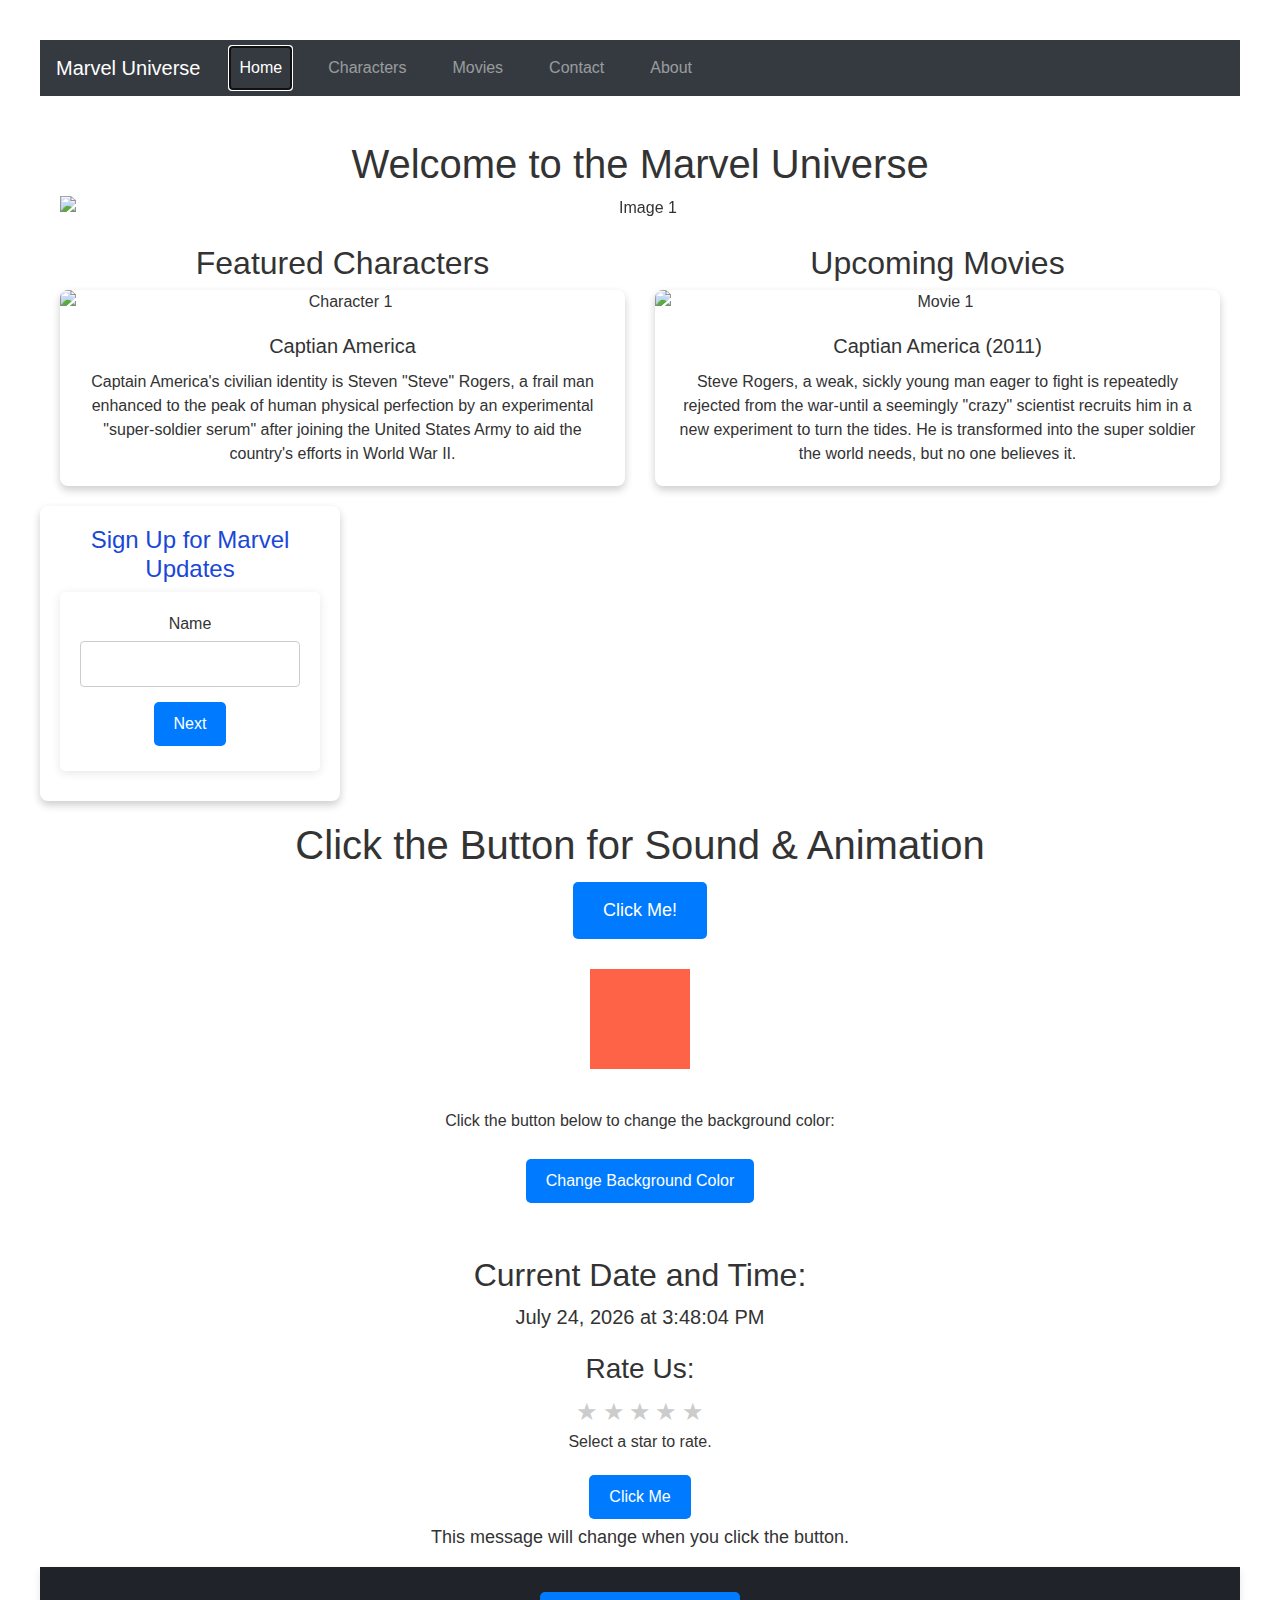
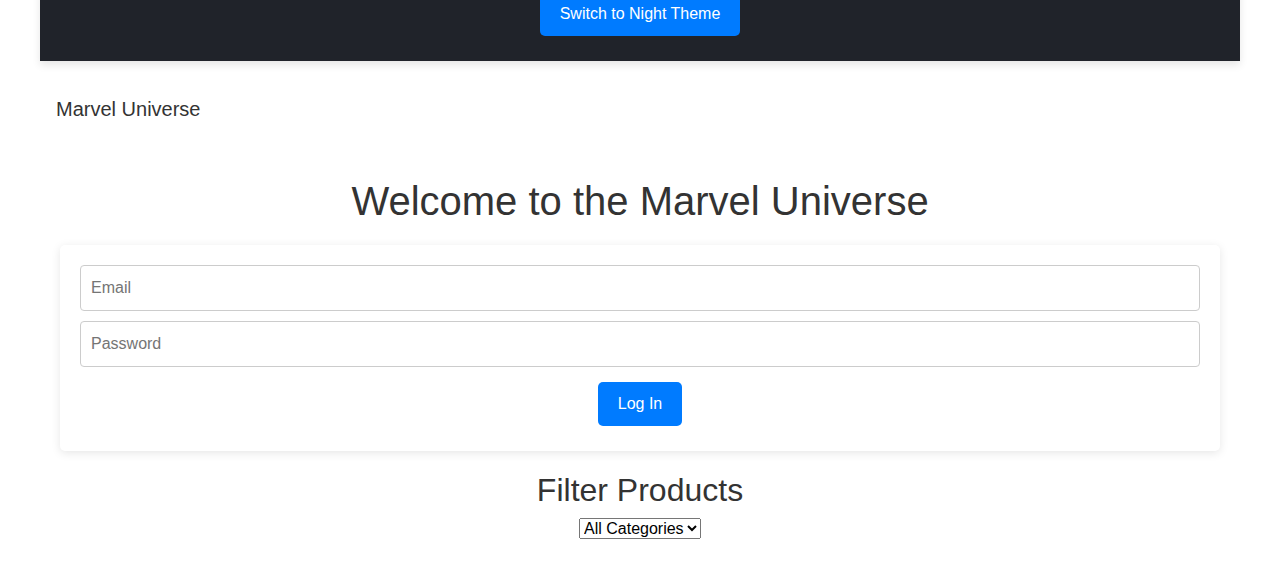
==== index.html @ 292be1e4 "Add files via upload" ====
<!DOCTYPE html>
<html lang="en">
<head>
    <meta charset="UTF-8">
    <meta name="viewport" content="width=device-width, initial-scale=1.0">
    <title>Marvel Universe</title>
    <link rel="stylesheet" href="https://stackpath.bootstrapcdn.com/bootstrap/4.5.2/css/bootstrap.min.css">
    <link rel="stylesheet" href="styles.css">
</head>
<body>
    <nav class="navbar navbar-expand-lg navbar-dark bg-dark">
        <a class="navbar-brand" href="#">Marvel Universe</a>
        <button class="navbar-toggler" type="button" data-toggle="collapse" data-target="#navbarNav" aria-controls="navbarNav" aria-expanded="false" aria-label="Toggle navigation">
            <span class="navbar-toggler-icon"></span>
        </button>
        <div class="collapse navbar-collapse" id="navbarNav">
            <ul class="navbar-nav">
                <li class="nav-item"><a class="nav-link" href="index.html">Home</a></li>
                <li class="nav-item"><a class="nav-link" href="characters.html">Characters</a></li>
                <li class="nav-item"><a class="nav-link" href="movies.html">Movies</a></li>
                <li class="nav-item"><a class="nav-link" href="contact.html">Contact</a></li>
                <li class="nav-item"><a class="nav-link" href="about.html">About</a></li>
            </ul>
        </div>
    </nav>
      
    <div class="container mt-4">
        <h1 class="text-center">Welcome to the Marvel Universe</h1>
        
        <div id="carouselExampleIndicators" class="carousel slide" data-ride="carousel">
            <div class="carousel-inner">
                <div class="carousel-item active">
                    <img src="/Users/macbook/Downloads/mar2.jpg.webp" class="d-block w-100" alt="Image 1">
                </div>
                <div class="carousel-item">
                    <img src="/Users/macbook/Downloads/marvel2.jpeg" class="d-block w-100" alt="Image 2">
                </div>
                <div class="carousel-item">
                    <img src="/Users/macbook/Downloads/marvel3.jpeg" class="d-block w-100" alt="Image 3">
                </div>
            </div>
            <a class="carousel-control-prev" href="#carouselExampleIndicators" role="button" data-slide="prev">
                <span class="carousel-control-prev-icon" aria-hidden="true"></span>
                <span class="sr-only">Previous</span>
            </a>
            <a class="carousel-control-next" href="#carouselExampleIndicators" role="button" data-slide="next">
                <span class="carousel-control-next-icon" aria-hidden="true"></span>
                <span class="sr-only">Next</span>
            </a>
        </div>




        <div class="row mt-4">
            <div class="col-lg-6">
                <h2>Featured Characters</h2>
                <div class="card">
                    <img src="/Users/macbook/Downloads/cap amer.jpeg" class="card-img-top" alt="Character 1">
                    <div class="card-body">
                        <h5 class="card-title">Captian America</h5>
                        <p class="card-text">Captain America's civilian identity is Steven "Steve" Rogers, a frail man enhanced to the peak of human physical perfection by an experimental "super-soldier serum" after joining the United States Army to aid the country's efforts in World War II.</p>
                    </div>
                </div>
            </div>
            <div class="col-lg-6">
                <h2>Upcoming Movies</h2>
                <div class="card">
                    <img src="/Users/macbook/Downloads/cap m.jpeg" class="card-img-top" alt="Movie 1">
                    <div class="card-body">
                        <h5 class="card-title"> Captian America (2011)</h5>
                        <p class="card-text">Steve Rogers, a weak, sickly young man eager to fight is repeatedly rejected from the war-until a seemingly "crazy" scientist recruits him in a new experiment to turn the tides. He is transformed into the super soldier the world needs, but no one believes it.</p>
                    </div>
                </div>
            </div>
        </div>
    </div>



    
    <div class="form-container">
        <h4>Sign Up for Marvel Updates</h4>
        <form id="multiStepForm">
            <!-- Step 1 -->
            <div class="form-step active-step">
                <label for="name">Name</label>
                <input type="text" id="name" required>
                <button type="button" onclick="nextStep()">Next</button>
            </div>
            <!-- Step 2 -->
            <div class="form-step">
                <label for="email">Email</label>
                <input type="email" id="email" required>
                <button type="button" onclick="previousStep()">Back</button>
                <button type="button" onclick="nextStep()">Next</button>
            </div>
            <!-- Step 3 -->
            <div class="form-step">
                <label for="favoriteCharacter">Favorite Marvel Character</label>
                <input type="text" id="favoriteCharacter" required>
                <button type="button" onclick="previousStep()">Back</button>
                <button type="button" onclick="submitForm()">Submit</button>
            </div>
        </form>
        <div id="responseMessage" class="message"></div>
    </div>
    


    <div class="container">
        <h1>Click the Button for Sound & Animation</h1>
        
        <!-- Button to trigger sound and animation -->
        <button id="triggerButton">Click Me!</button>

        <!-- Element to animate (e.g., a div that will bounce) -->
        <div id="animatedElement" class="animated-box"></div>
    </div>

    <!-- Sound file -->
    <audio id="notificationSound" src="/Users/macbook/Downloads/level-up-191997.mp3" preload="auto"></audio>


    
    <div class="container">
        <p>Click the button below to change the background color:</p>
        <button id="changeColorBtn" class="btn btn-primary">Change Background Color</button>
        
        <h2 class="mt-5">Current Date and Time:</h2>
        <div id="currentDateTime" class="lead"></div>
    </div>


    <div class="rating-system">
        <h3>Rate Us:</h3>
        <span class="star" data-value="1">&#9733;</span>
        <span class="star" data-value="2">&#9733;</span>
        <span class="star" data-value="3">&#9733;</span>
        <span class="star" data-value="4">&#9733;</span>
        <span class="star" data-value="5">&#9733;</span>
    </div>
    <p id="ratingMessage">Select a star to rate.</p>

    <!-- Button to Update Message -->
    <button id="updateMessageBtn">Click Me</button>
    <p id="dynamicMessage">This message will change when you click the button.</p>


    <header>
        <button id="themeToggleBtn">Switch to Night Theme</button>
    </header>

   
    <nav class="navbar">
        <span class="navbar-brand">Marvel Universe</span>
        <div id="userProfile" class="user-profile"></div>
    </nav>

    <div class="container">
        <h1>Welcome to the Marvel Universe</h1>

        <!-- Login Form -->
        <div class="auth-container" id="authContainer">
            <form id="loginForm">
                <input type="email" id="email" placeholder="Email" required>
                <input type="password" id="password" placeholder="Password" required>
                <button type="submit">Log In</button>
            </form>
            <button id="logoutBtn" style="display:none;">Log Out</button>
        </div>
        

        


        <!-- Product Filter -->
        <div class="filter-container">
            <h2>Filter Products</h2>
            <select id="categoryFilter">
                <option value="all">All Categories</option>
                <option value="movies">Movies</option>
                <option value="characters">Characters</option>
            </select>
            <div id="productContainer"></div>
        </div>
    </div>

    

   
    <script src="script.js" defer ></script>
    <script src="https://code.jquery.com/jquery-3.5.1.slim.min.js"></script>
<script src="https://cdn.jsdelivr.net/npm/@popperjs/core@2.9.3/dist/umd/popper.min.js"></script>
<script src="https://stackpath.bootstrapcdn.com/bootstrap/4.5.2/js/bootstrap.min.js"></script>
</body>
</html>
---- styles.css ----
body {
    font-family: Arial, sans-serif;
    background-color: #dce1e8;
    color: #333;
    margin: 40px;
    padding: 0;
    text-align: center;
    transition: background-color 0.5s;
    justify-content: center;
    align-items: center;
    height: 100vh;
}

.navbar {
    margin-bottom: 20px;
    
}

.container {
    max-width: 1200px;
    margin: auto;
    padding: 20px;
    text-align: center;
    
   
}


.card {
    border: none;
    border-radius: 8px;
    box-shadow: 0 4px 8px rgba(0, 0, 0, 0.2);
    transition: transform 0.2s;
}

.card:hover {
    transform: scale(1.05);
}

.card-img-top {
    border-top-left-radius: 8px;
    border-top-right-radius: 8px;
}

.btn {
    margin-top: 10px;
    padding: 10px 20px;
    font-size: 16px;
    cursor: pointer;
    background-color: #007bff; /* Bootstrap Blue */
    color: white;
    border: none;
    border-radius: 5px;
    transition: background-color 0.3s, transform 0.3s;
}
.btn:hover {
    background-color: #0056b3; /* Darker Blue */
    transform: scale(1.05);
}

#moreContent {
    margin-top: 15px;
    transition: opacity 0.5s ease-in-out;
}
.hidden {
    display: none;
}
.alert {
    margin-top: 10px;
}
.faq-section {
    margin-top: 20px;
}

.faq-question {
    background-color: #007bff;
    color: #fff;
    padding: 15px;
    width: 100%;
    text-align: left;
    border: none;
    outline: none;
    cursor: pointer;
    font-size: 1.1em;
    transition: background-color 0.3s;
}

.faq-question:hover {
    background-color: #0056b3;
}

.faq-answer {
    display: none;
    overflow: hidden;
    padding: 15px;
    background-color: #f8f9fa;
    border: 1px solid #ddd;
}

.faq-item {
    margin-bottom: 10px;
}
.popup-form-overlay {
    display: none; /* Hidden by default */
    position: fixed;
    top: 0;
    left: 0;
    width: 100%;
    height: 100%;
    background-color: rgba(0, 0, 0, 0.5);
    justify-content: center;
    align-items: center;
}

/* Popup form content */
.popup-form-content {
    background: #fff;
    padding: 20px;
    width: 300px;
    border-radius: 8px;
    position: relative;
    text-align: center;
}

.close-btn {
    position: absolute;
    top: 10px;
    right: 10px;
    font-size: 24px;
    cursor: pointer;
    color: #333;
}

/* Form controls */
.form-control {
    width: 100%;
    padding: 8px;
    margin: 10px 0;
    border: 1px solid #ccc;
    border-radius: 4px;
}

.mt-3 {
    margin-top: 16px;
}
.rating-system .star {
    font-size: 24px;
    cursor: pointer;
    color: #ccc;
}

.rating-system .star.selected {
    color: gold;
}

#dynamicMessage {
    font-size: 18px;
    color: #333;
}
.content {
    text-align: center;
    margin-top: 50px;
    padding: 20px;
    border-radius: 5px;
    background-color: #fff;
    box-shadow: 0 2px 5px rgba(0, 0, 0, 0.2);
}
header {
    justify-content: space-between;
    align-items: center;
    padding: 20px;
    transition: background-color 0.5s, color 0.5s;
    background-color: #20232a;
    color: #fff;
    text-align: center;
    box-shadow: 0 4px 8px rgba(0, 0, 0, 0.1);
}

/* Day Theme */
body.day-theme {
    background-color: #ffffff;
    color: #333;
}

header.day-theme {
    color: #fff;
}

/* Night Theme */
body.night-theme {
    background-color: #2c3e50;
    color: #46a4bb;
}

header.night-theme {
    color: #e6eef0;
}

button {
    padding: 10px 20px;
    margin: 5px;
    cursor: pointer;
    transition: background-color 0.5s, color 0.5s;
    background-color: #007bff;
    color: white;
    border: none;
    border-radius: 5px;
}
button:hover {
    background-color: #0056b3;
}
form {
    background-color: #ffffff;
    padding: 20px;
    border-radius: 5px;
    box-shadow: 0 2px 10px rgba(0, 0, 0, 0.1);
}

label {
    display: block;
    margin-bottom: 5px;
}

input, textarea {
    width: 100%;
    padding: 10px;
    margin-bottom: 10px;
    border: 1px solid #ccc;
    border-radius: 4px;
}
nav {
    margin: 20px 0;
}

ul {
    list-style-type: none;
    padding: 0;
}

li {
    display: inline;
    margin: 0 15px;
    cursor: pointer;
}

li:focus {
    outline: 2px solid #007bff;
    background-color: #e9ecef;
}
.form-container {
    width: 300px;
    padding: 20px;
    border-radius: 8px;
    background-color: #ffffff;
    box-shadow: 0 4px 8px rgba(0, 0, 0, 0.2);

    
}

h4 {
    text-align: center;
    color: #1a47d8;
}

.form-step {
    display: none;
}
.active-step {
    display: block;
}
.message {
    margin-top: 10px;
    color: green;
    text-align: center;
}
* {
    margin: 0;
    padding: 0;
    box-sizing: border-box;
}
/* Filter Section */
#filter-section {
    display: flex;
    justify-content: center;
    padding: 20px;
    background-color: #333;
    color: #fff;
    gap: 20px;
}

.filter-group {
    display: flex;
    flex-direction: column;
}

.filter-group label {
    margin-bottom: 5px;
}

#filter-section select {
    padding: 8px;
    font-size: 16px;
    border: none;
    border-radius: 4px;
}

/* Products List */
#products {
    display: grid;
    grid-template-columns: repeat(auto-fill, minmax(200px, 1fr));
    gap: 20px;
    padding: 20px;
    justify-content: center; /* Center the products */
    flex-wrap: wrap;
}

.product-card {
    background-color: #fff;
    padding: 15px;
    border: 1px solid #ddd;
    border-radius: 8px;
    box-shadow: 0 4px 8px rgba(0, 0, 0, 0.1);
    transition: transform 0.3s ease;
    text-align: center;
}

.product-card h3 {
    font-size: 1.2em;
    margin-bottom: 8px;
    color: #333;
}

.product-card p {
    font-size: 1em;
    color: #555;
}

.product-card:hover {
    transform: scale(1.05);
}

.hidden {
    display: none;
}
.product-card img {
    max-width: 100%;
    height: auto;
}


/* Mobile devices */
@media (max-width: 576px) {
    .navbar-nav {
        flex-direction: column;
        text-align: center;
    }
    .container {
        padding: 10px;
    }
    /* Adjustments for smaller elements */
}

/* Tablets */
@media (min-width: 577px) and (max-width: 992px) {
    .container {
        padding: 20px;
    }
    /* Adjustments for medium-sized elements */
}

/* Desktops */
@media (min-width: 993px) {
    .container {
        max-width: 1200px;
        margin: auto;
    }
}
.auth-container, .filter-container {
    margin-top: 20px;
    text-align: center;
}

.user-profile img {
    width: 50px;
    height: 50px;
    border-radius: 50%;
}

.user-profile {
    float: right;
    margin-right: 20px;
}
.profile-section {
    display: flex;
    align-items: center;
}

.profile-section img {
    width: 40px;
    height: 40px;
    border-radius: 50%;
    margin-right: 10px;
}

.login-section form {
    display: flex;
    flex-direction: column;
}

.login-section input,
.login-section button {
    margin: 5px 0;
    padding: 10px;
    border: 1px solid #ccc;
    border-radius: 5px;
}

.login-section button {
    background-color: #007bff;
    color: white;
    cursor: pointer;
}

.login-section button:hover {
    background-color: #0056b3;
}

#loginSection {
    display: none;
}

#profileSection {
    display: none;
}

main {
    text-align: center;
    padding: 40px;
}
#triggerButton {
    padding: 15px 30px;
    font-size: 18px;
    cursor: pointer;
    background-color: #007bff;
    color: white;
    border: none;
    border-radius: 5px;
    margin-bottom: 30px;
    transition: background-color 0.3s;
}

#triggerButton:hover {
    background-color: #0056b3;
}

.animated-box {
    width: 100px;
    height: 100px;
    background-color: #ff6347;
    margin: 0 auto;
    transition: transform 0.5s ease;
}

/* Bounce animation */
.bounce {
    transform: translateY(-50px);
}
.fade-in {
    opacity: 0;
    transform: translateY(20px);
    transition: opacity 0.6s ease-out, transform 0.6s ease-out;
}

.fade-in.show {
    opacity: 1;
    transform: translateY(0);
}
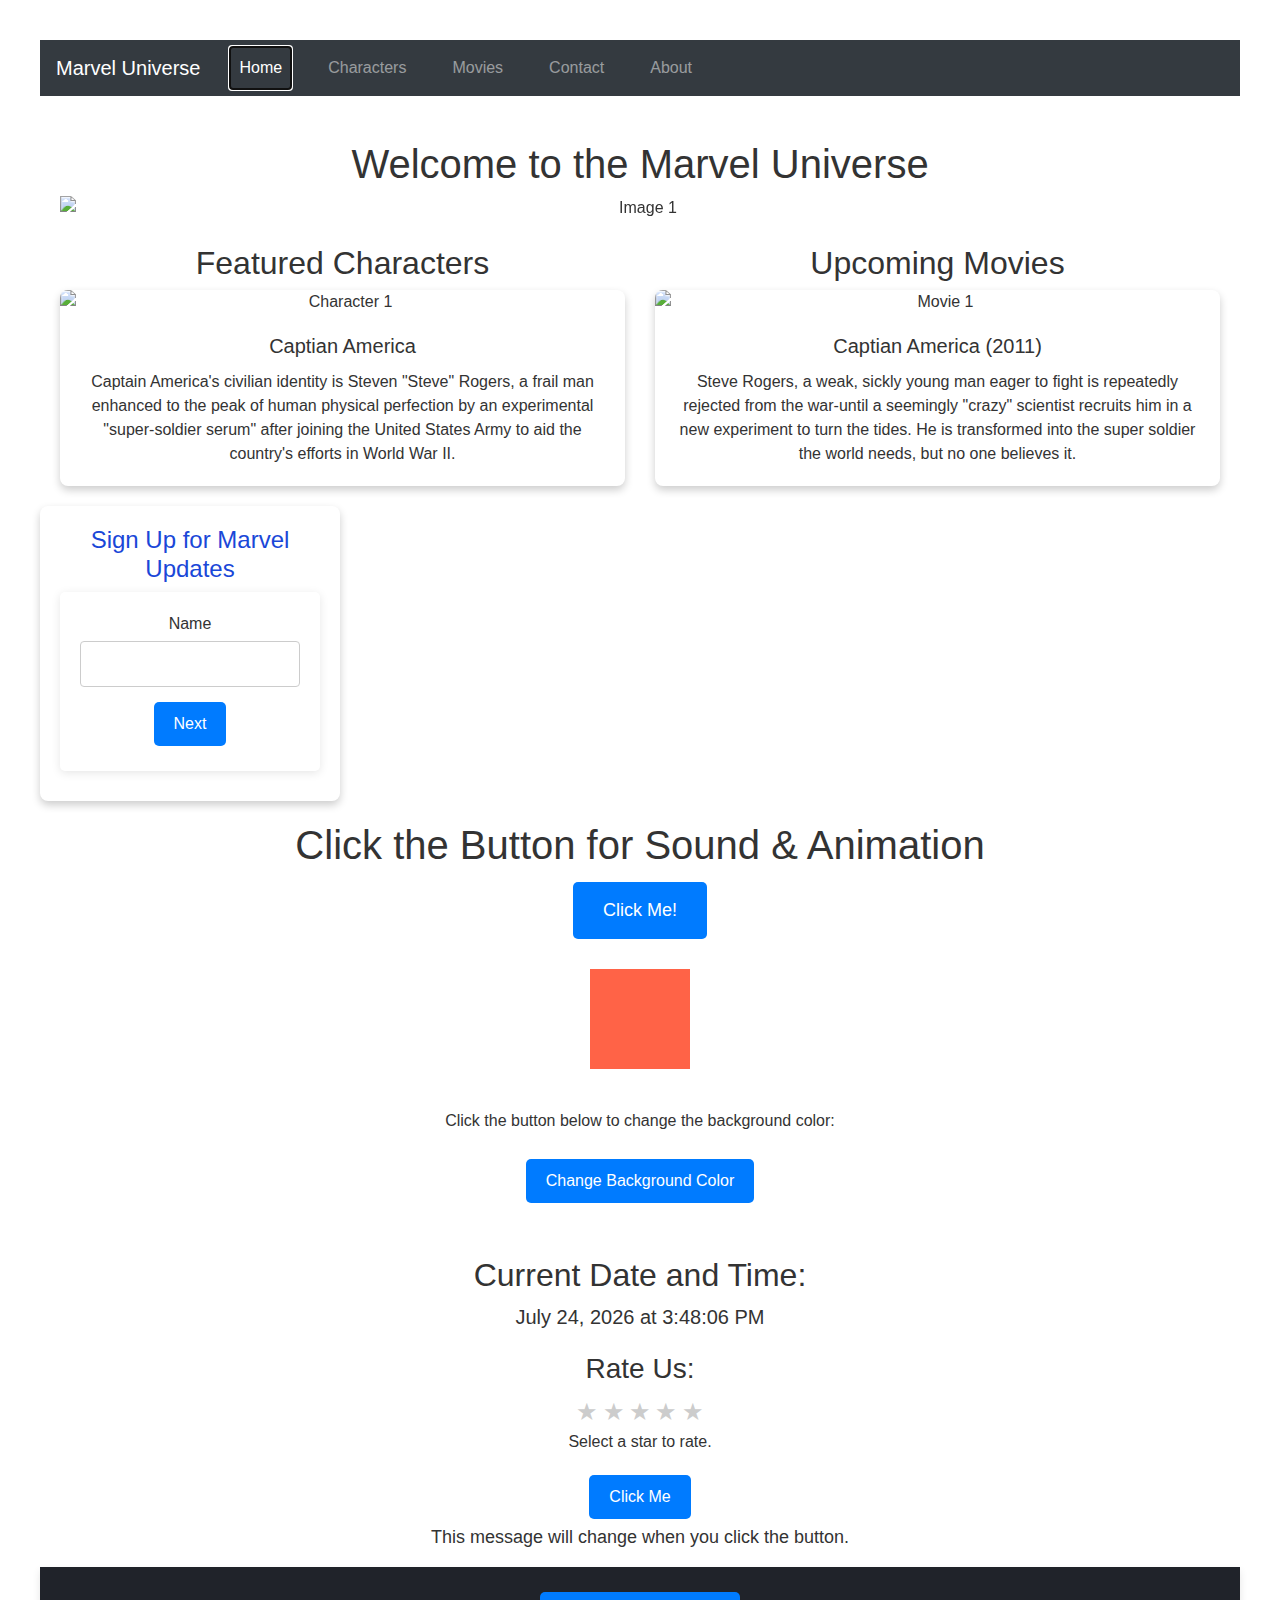
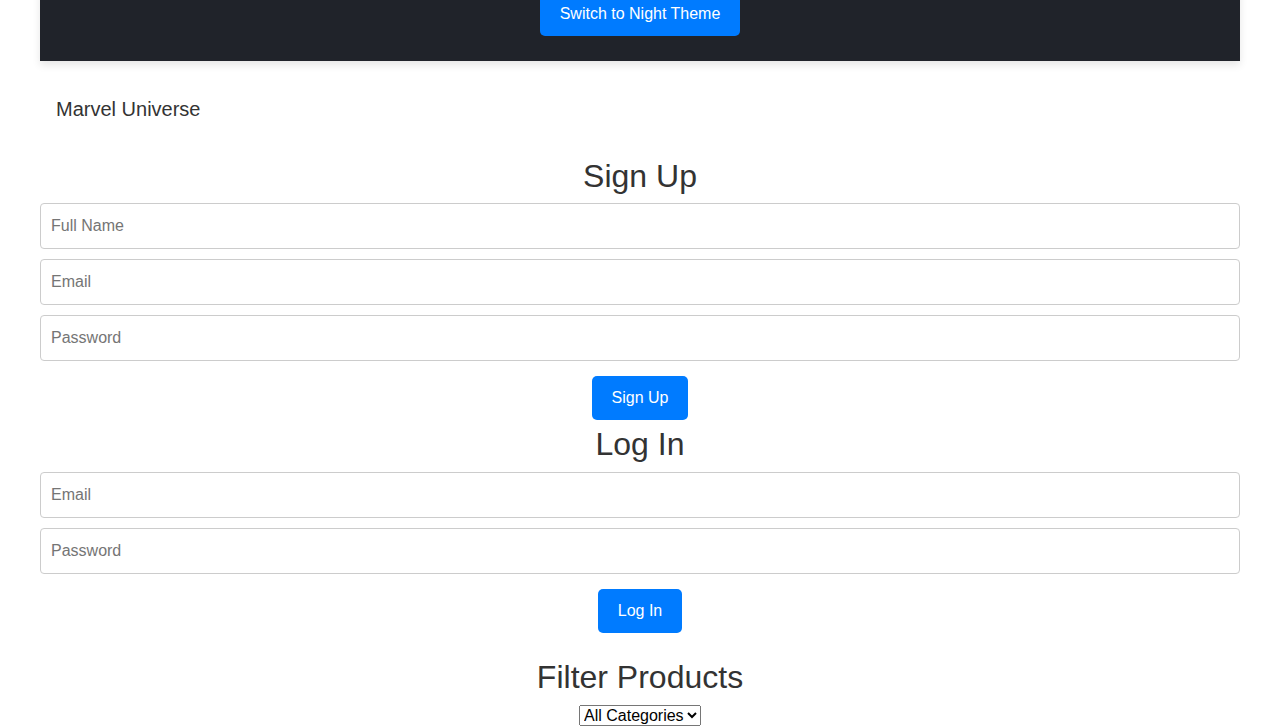
==== commit d7e4ab77: "Update index.html" ====
--- a/index.html
+++ b/index.html
@@ -56,7 +56,7 @@
             <div class="col-lg-6">
                 <h2>Featured Characters</h2>
                 <div class="card">
-                    <img src="/Users/macbook/Downloads/cap amer.jpeg" class="card-img-top" alt="Character 1">
+                    <img src="https://cdn.pixabay.com/photo/2017/08/27/23/59/capitanamerica-2688069_1280.jpg" class="card-img-top" alt="Character 1">
                     <div class="card-body">
                         <h5 class="card-title">Captian America</h5>
                         <p class="card-text">Captain America's civilian identity is Steven "Steve" Rogers, a frail man enhanced to the peak of human physical perfection by an experimental "super-soldier serum" after joining the United States Army to aid the country's efforts in World War II.</p>
@@ -157,19 +157,32 @@
         <div id="userProfile" class="user-profile"></div>
     </nav>
 
-    <div class="container">
-        <h1>Welcome to the Marvel Universe</h1>
-
-        <!-- Login Form -->
-        <div class="auth-container" id="authContainer">
-            <form id="loginForm">
-                <input type="email" id="email" placeholder="Email" required>
-                <input type="password" id="password" placeholder="Password" required>
-                <button type="submit">Log In</button>
-            </form>
-            <button id="logoutBtn" style="display:none;">Log Out</button>
-        </div>
-        
+
+
+<!-- Sign Up Form -->
+    <div id="signupForm">
+        <h2>Sign Up</h2>
+        <input type="text" id="signupName" placeholder="Full Name" required>
+        <input type="email" id="signupEmail" placeholder="Email" required>
+        <input type="password" id="signupPassword" placeholder="Password" required>
+        <button onclick="signUp()">Sign Up</button>
+    </div>
+
+    <!-- Log In Form -->
+    <div id="loginForm">
+        <h2>Log In</h2>
+        <input type="email" id="loginEmail" placeholder="Email" required>
+        <input type="password" id="loginPassword" placeholder="Password" required>
+        <button onclick="logIn()">Log In</button>
+    </div>
+
+    <!-- Profile Page -->
+    <div id="profilePage" style="display: none;">
+        <h2>Welcome, <span id="profileName"></span></h2>
+        <p>Email: <span id="profileEmail"></span></p>
+        <button onclick="logOut()">Log Out</button>
+    </div>
+
 
         
 
@@ -194,4 +207,4 @@
 <script src="https://cdn.jsdelivr.net/npm/@popperjs/core@2.9.3/dist/umd/popper.min.js"></script>
 <script src="https://stackpath.bootstrapcdn.com/bootstrap/4.5.2/js/bootstrap.min.js"></script>
 </body>
-</html>+</html>
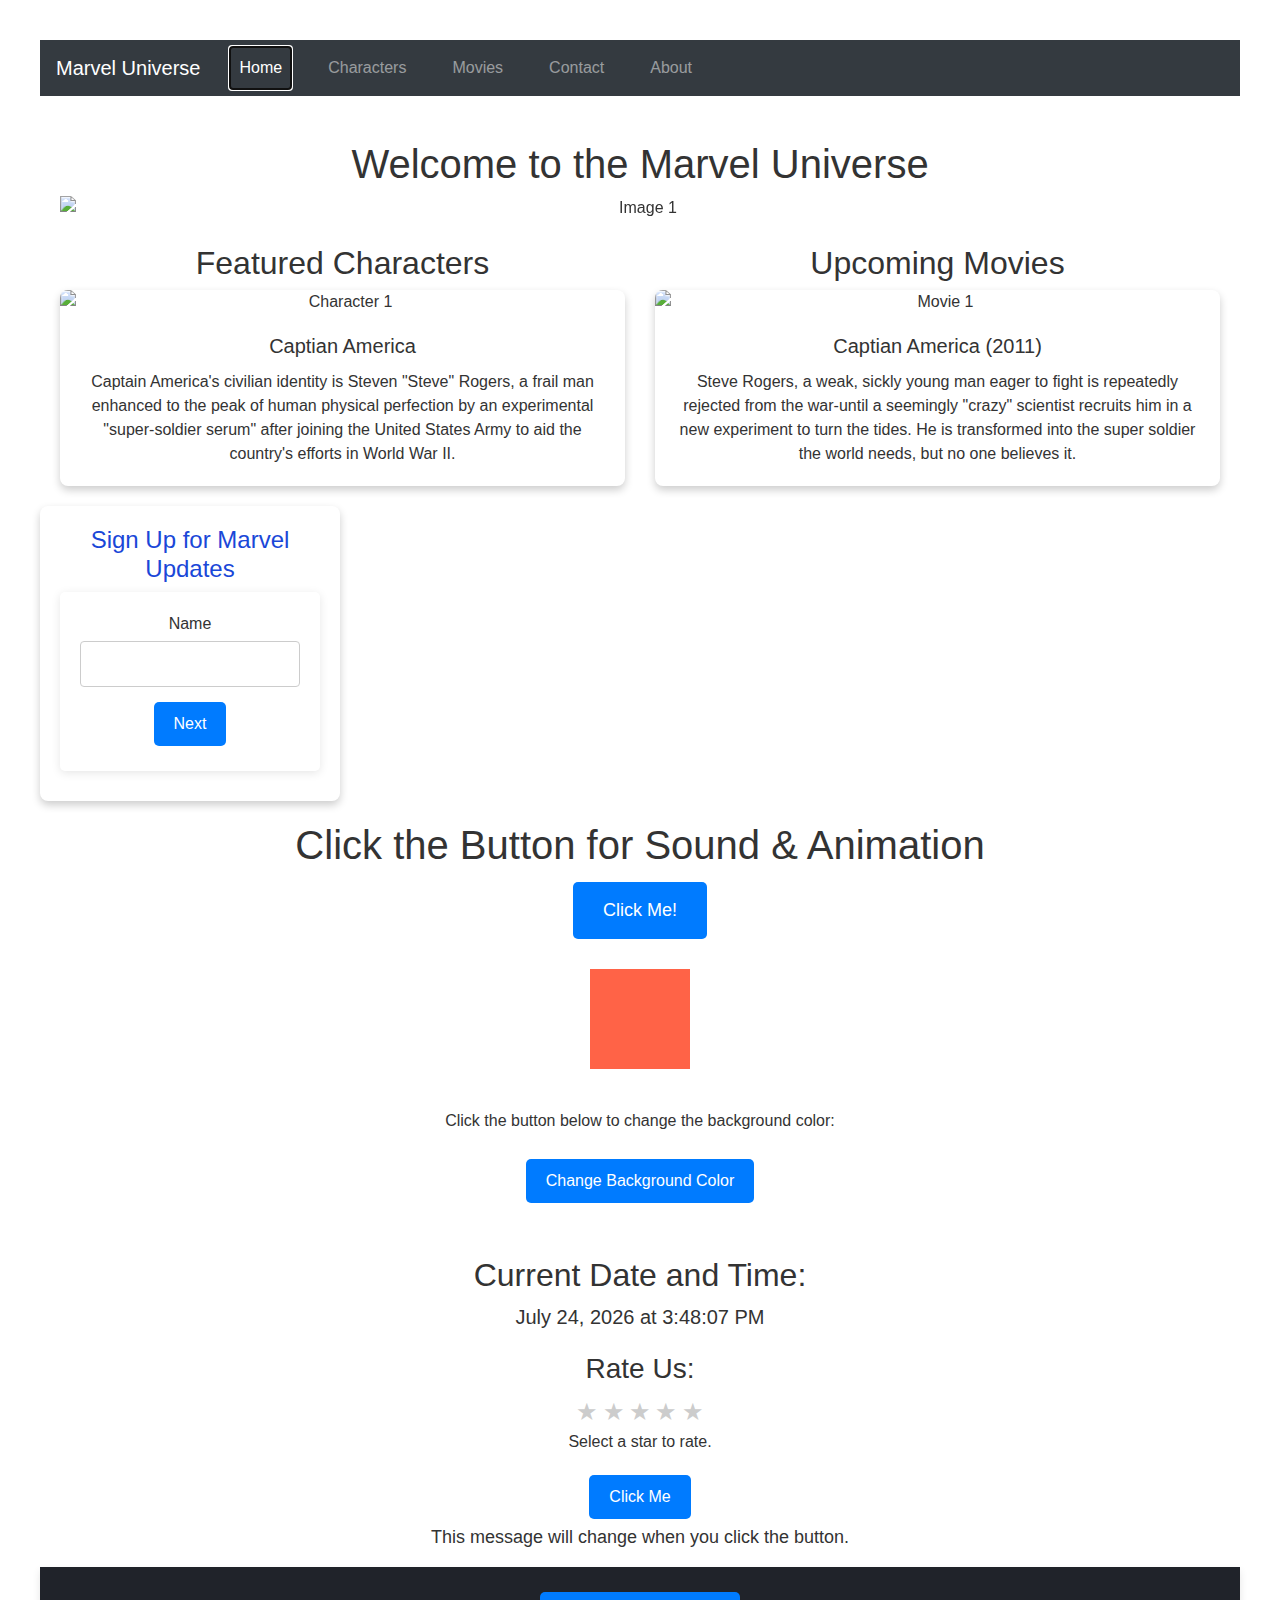
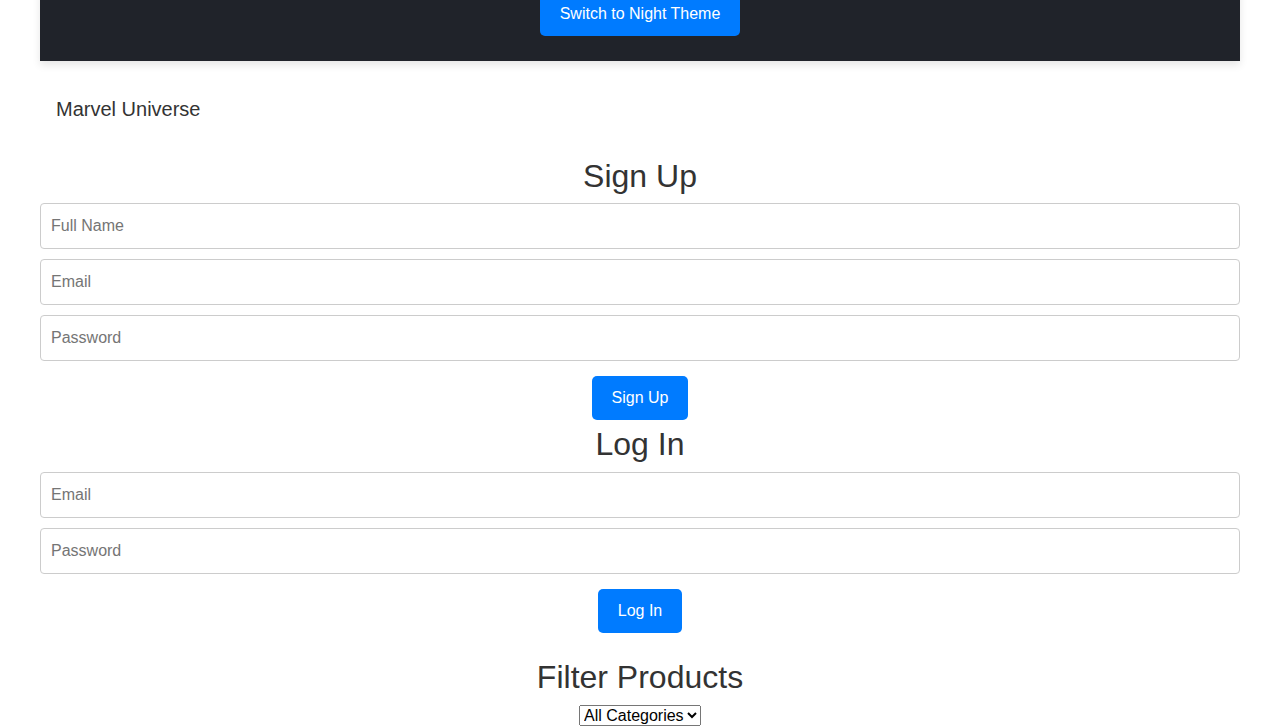
==== commit b0557ae5: "Update index.html" ====
--- a/index.html
+++ b/index.html
@@ -66,7 +66,7 @@
             <div class="col-lg-6">
                 <h2>Upcoming Movies</h2>
                 <div class="card">
-                    <img src="/Users/macbook/Downloads/cap m.jpeg" class="card-img-top" alt="Movie 1">
+                    <img src="https://m.media-amazon.com/images/M/MV5BNzUyM2YyY2MtNzNlMS00MWU5LTgxNjAtNzZlNmI2NjU2NDZlXkEyXkFqcGc@._V1_.jpg" class="card-img-top" alt="Movie 1">
                     <div class="card-body">
                         <h5 class="card-title"> Captian America (2011)</h5>
                         <p class="card-text">Steve Rogers, a weak, sickly young man eager to fight is repeatedly rejected from the war-until a seemingly "crazy" scientist recruits him in a new experiment to turn the tides. He is transformed into the super soldier the world needs, but no one believes it.</p>
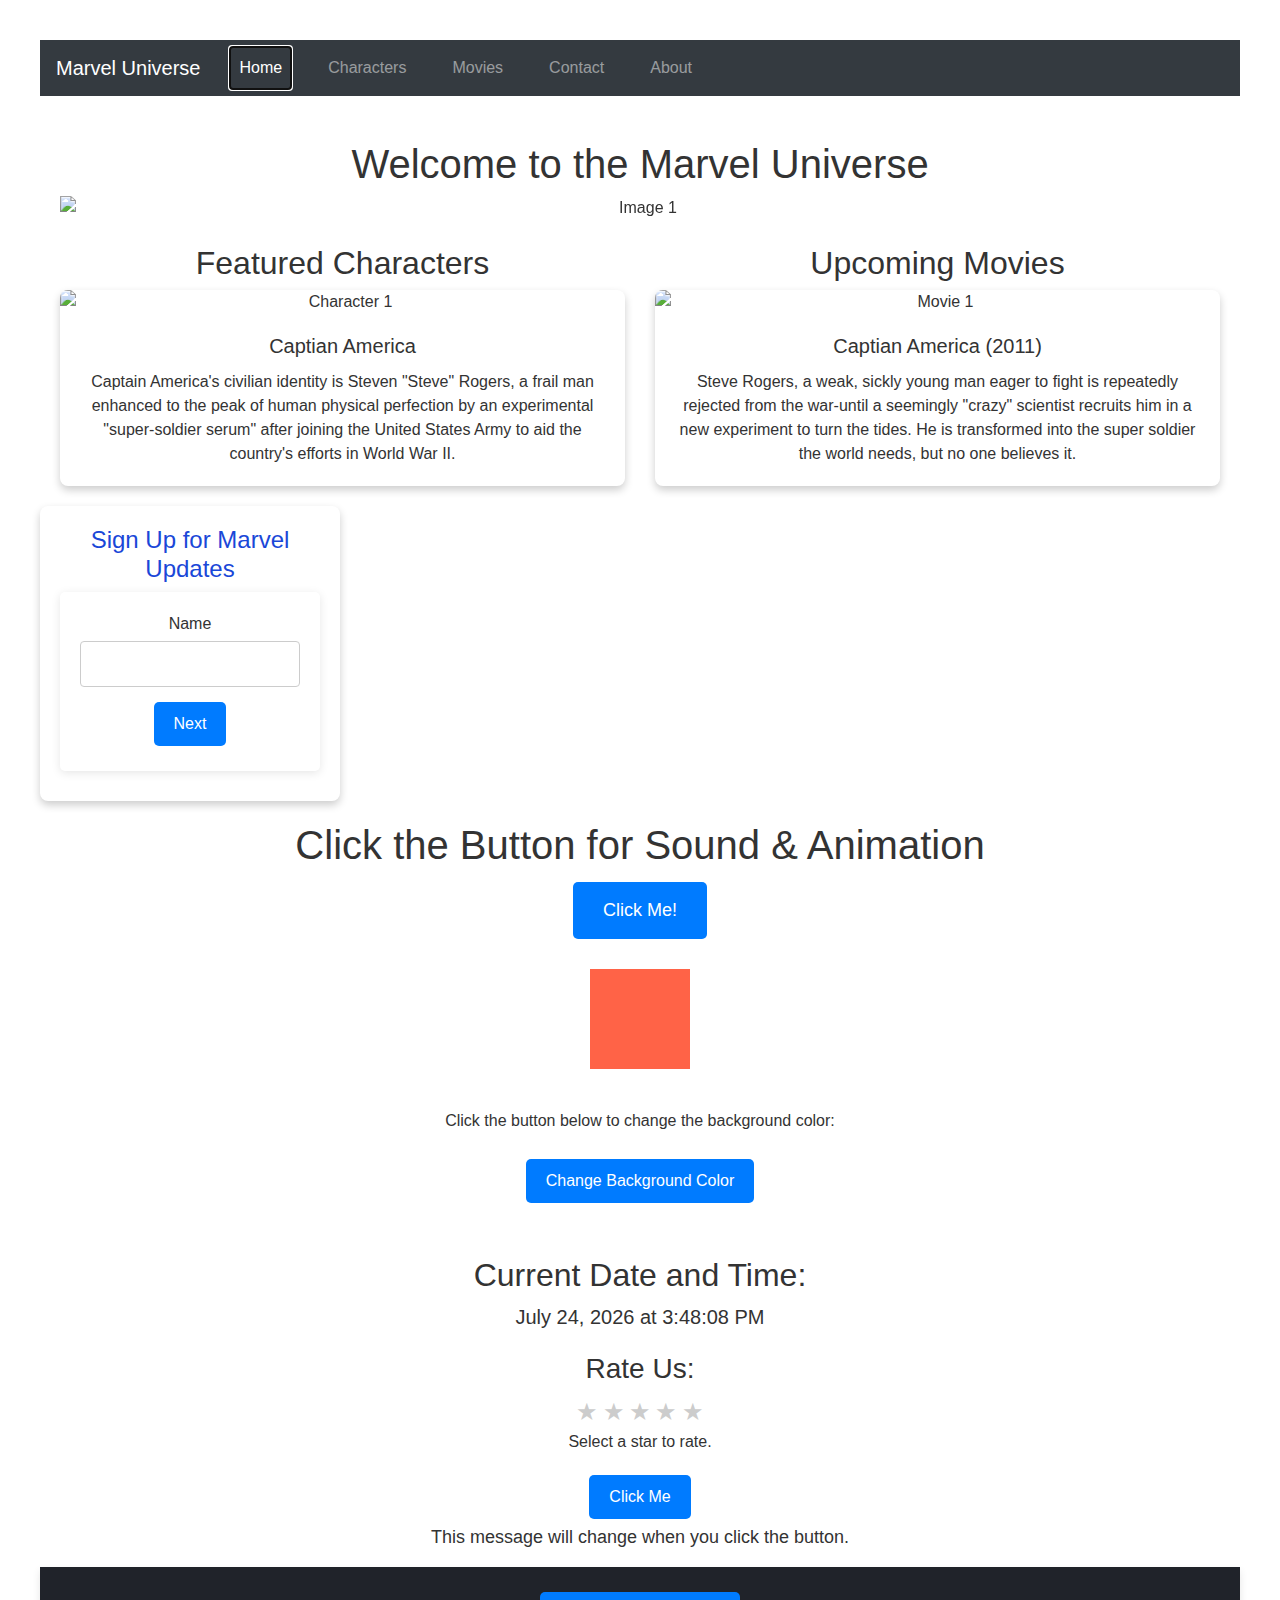
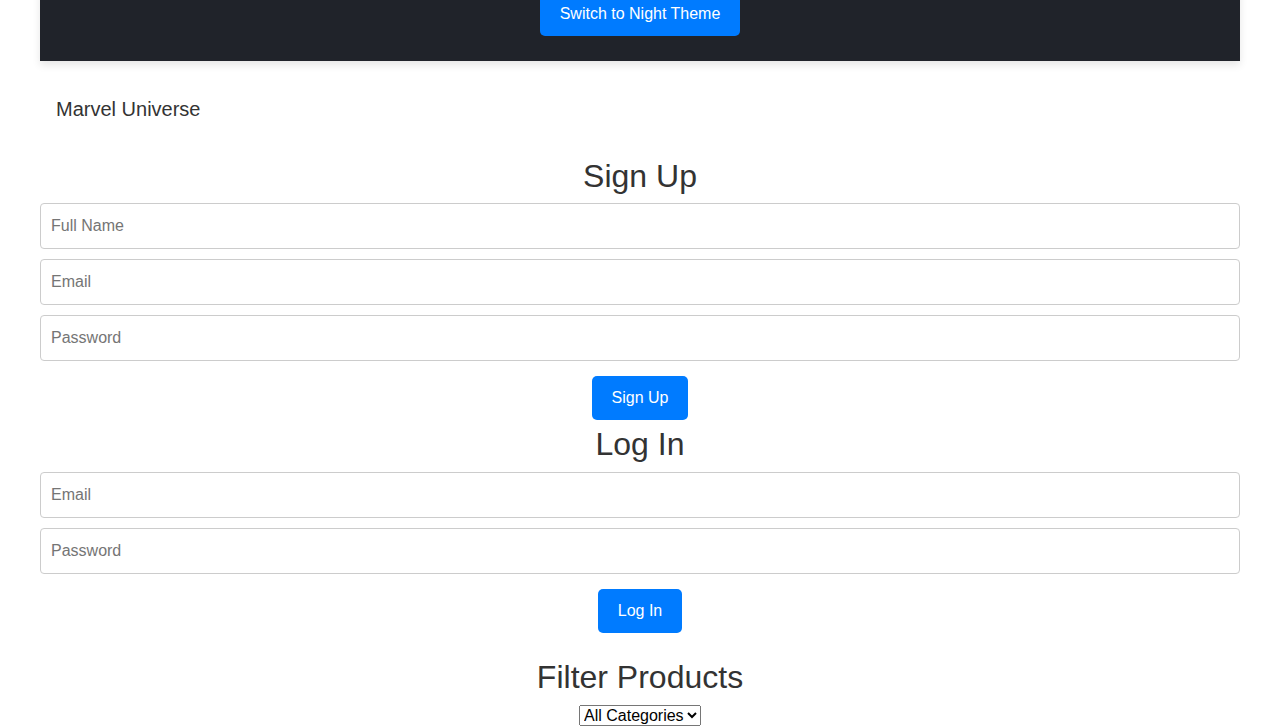
==== commit 88120905: "Update index.html" ====
--- a/index.html
+++ b/index.html
@@ -30,13 +30,13 @@
         <div id="carouselExampleIndicators" class="carousel slide" data-ride="carousel">
             <div class="carousel-inner">
                 <div class="carousel-item active">
-                    <img src="/Users/macbook/Downloads/mar2.jpg.webp" class="d-block w-100" alt="Image 1">
+                    <img src="https://cdn.pixabay.com/photo/2015/03/11/01/33/hulk-667988_1280.jpg" class="d-block w-100" alt="Image 1">
                 </div>
                 <div class="carousel-item">
-                    <img src="/Users/macbook/Downloads/marvel2.jpeg" class="d-block w-100" alt="Image 2">
+                    <img src="https://pixabay.com/ru/photos/фигурки-игрушки-танос-чудо-7243778/" class="d-block w-100" alt="Image 2">
                 </div>
                 <div class="carousel-item">
-                    <img src="/Users/macbook/Downloads/marvel3.jpeg" class="d-block w-100" alt="Image 3">
+                    <img src="https://pixabay.com/ru/photos/железный-человек-герой-фильм-1049412/" class="d-block w-100" alt="Image 3">
                 </div>
             </div>
             <a class="carousel-control-prev" href="#carouselExampleIndicators" role="button" data-slide="prev">
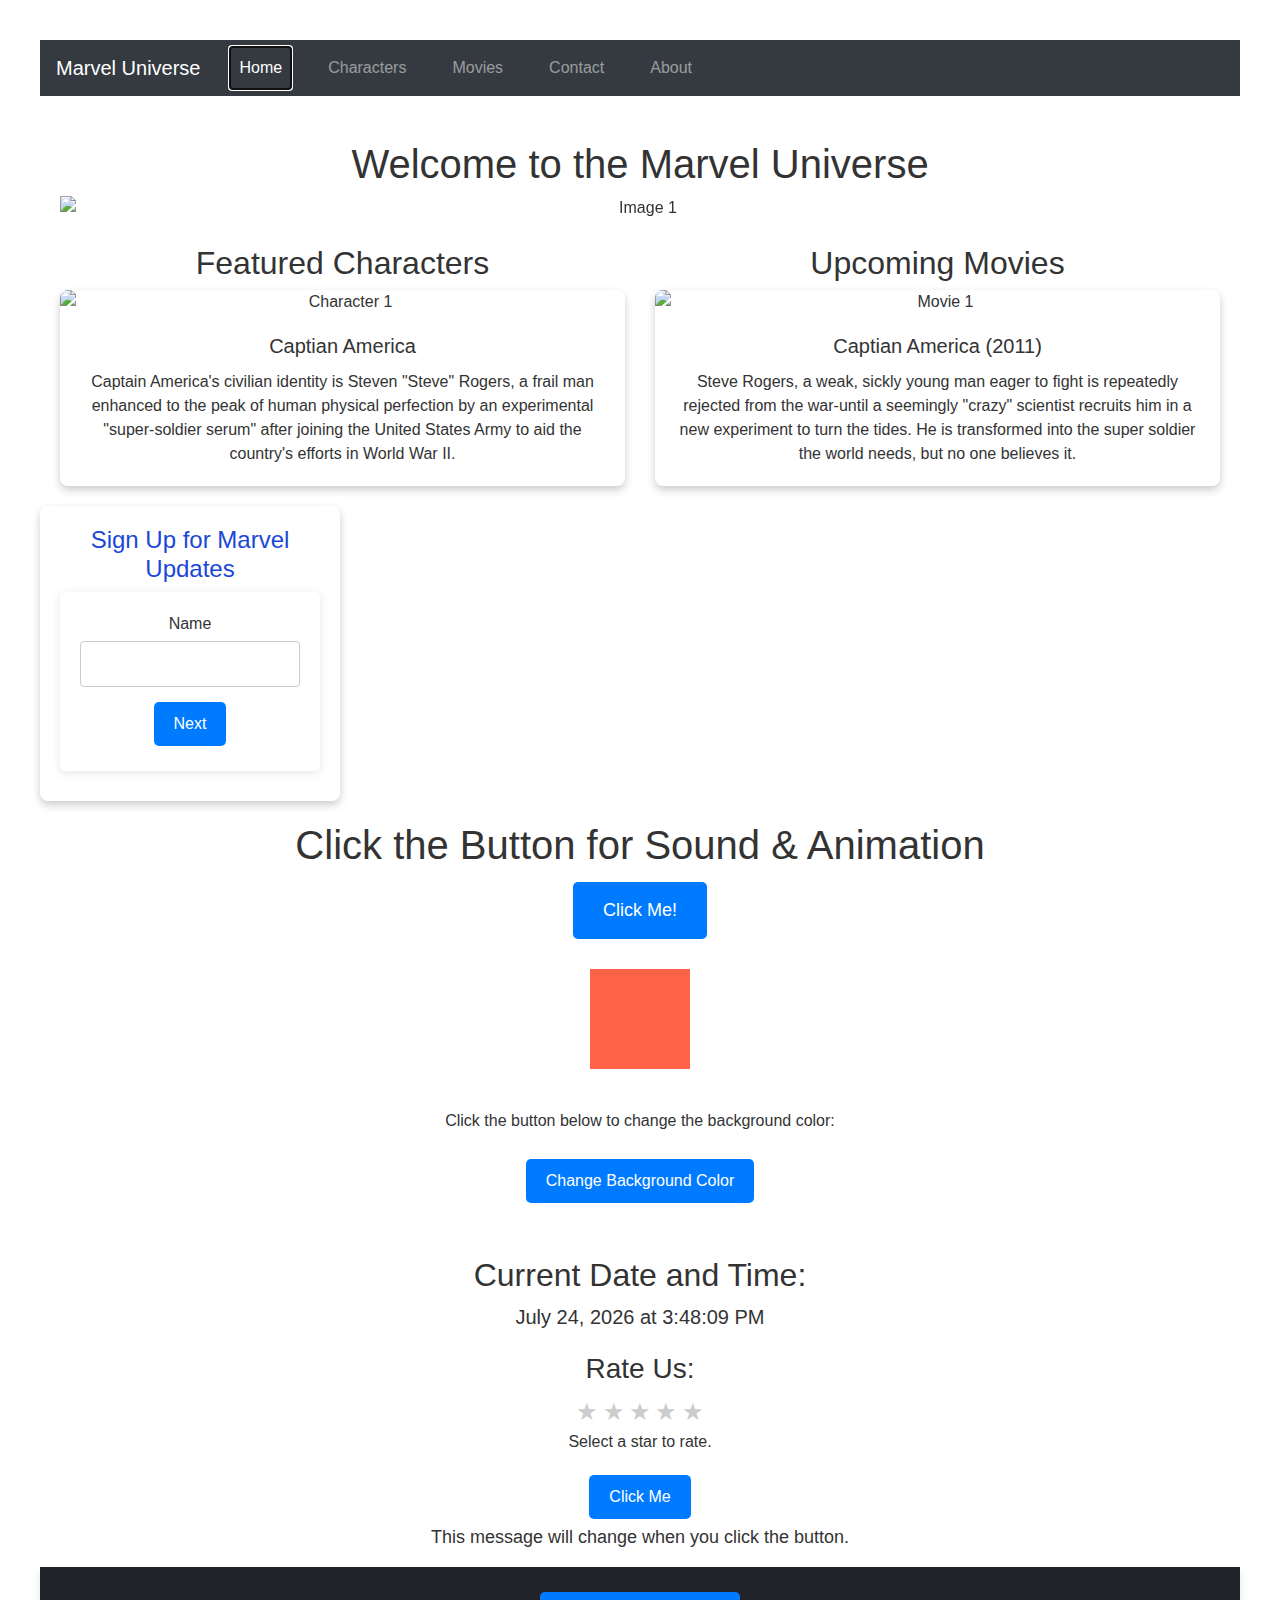
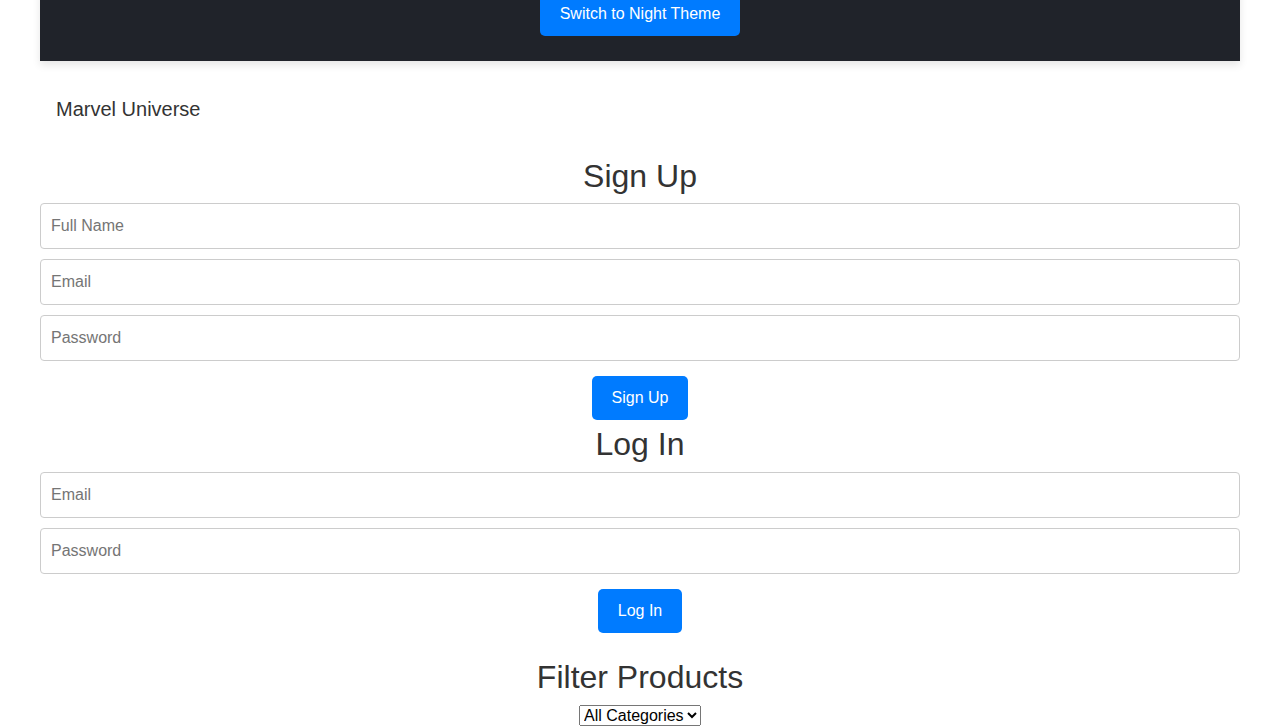
==== commit 5b3eb13b: "Update index.html" ====
--- a/index.html
+++ b/index.html
@@ -30,13 +30,13 @@
         <div id="carouselExampleIndicators" class="carousel slide" data-ride="carousel">
             <div class="carousel-inner">
                 <div class="carousel-item active">
-                    <img src="https://cdn.pixabay.com/photo/2015/03/11/01/33/hulk-667988_1280.jpg" class="d-block w-100" alt="Image 1">
+                    <img src="https://3dnews.ru/assets/external/illustrations/2023/01/22/1080692/Wakanda_KlawFight_eb1.jpg" class="d-block w-100" alt="Image 1">
                 </div>
                 <div class="carousel-item">
-                    <img src="https://pixabay.com/ru/photos/фигурки-игрушки-танос-чудо-7243778/" class="d-block w-100" alt="Image 2">
+                    <img src="https://cdn.britannica.com/60/182360-050-CD8878D6/Avengers-Age-of-Ultron-Joss-Whedon.jpg" class="d-block w-100" alt="Image 2">
                 </div>
                 <div class="carousel-item">
-                    <img src="https://pixabay.com/ru/photos/железный-человек-герой-фильм-1049412/" class="d-block w-100" alt="Image 3">
+                    <img src="https://i.blogs.es/1df5cd/avengers-v/500_333.jpeg" class="d-block w-100" alt="Image 3">
                 </div>
             </div>
             <a class="carousel-control-prev" href="#carouselExampleIndicators" role="button" data-slide="prev">
